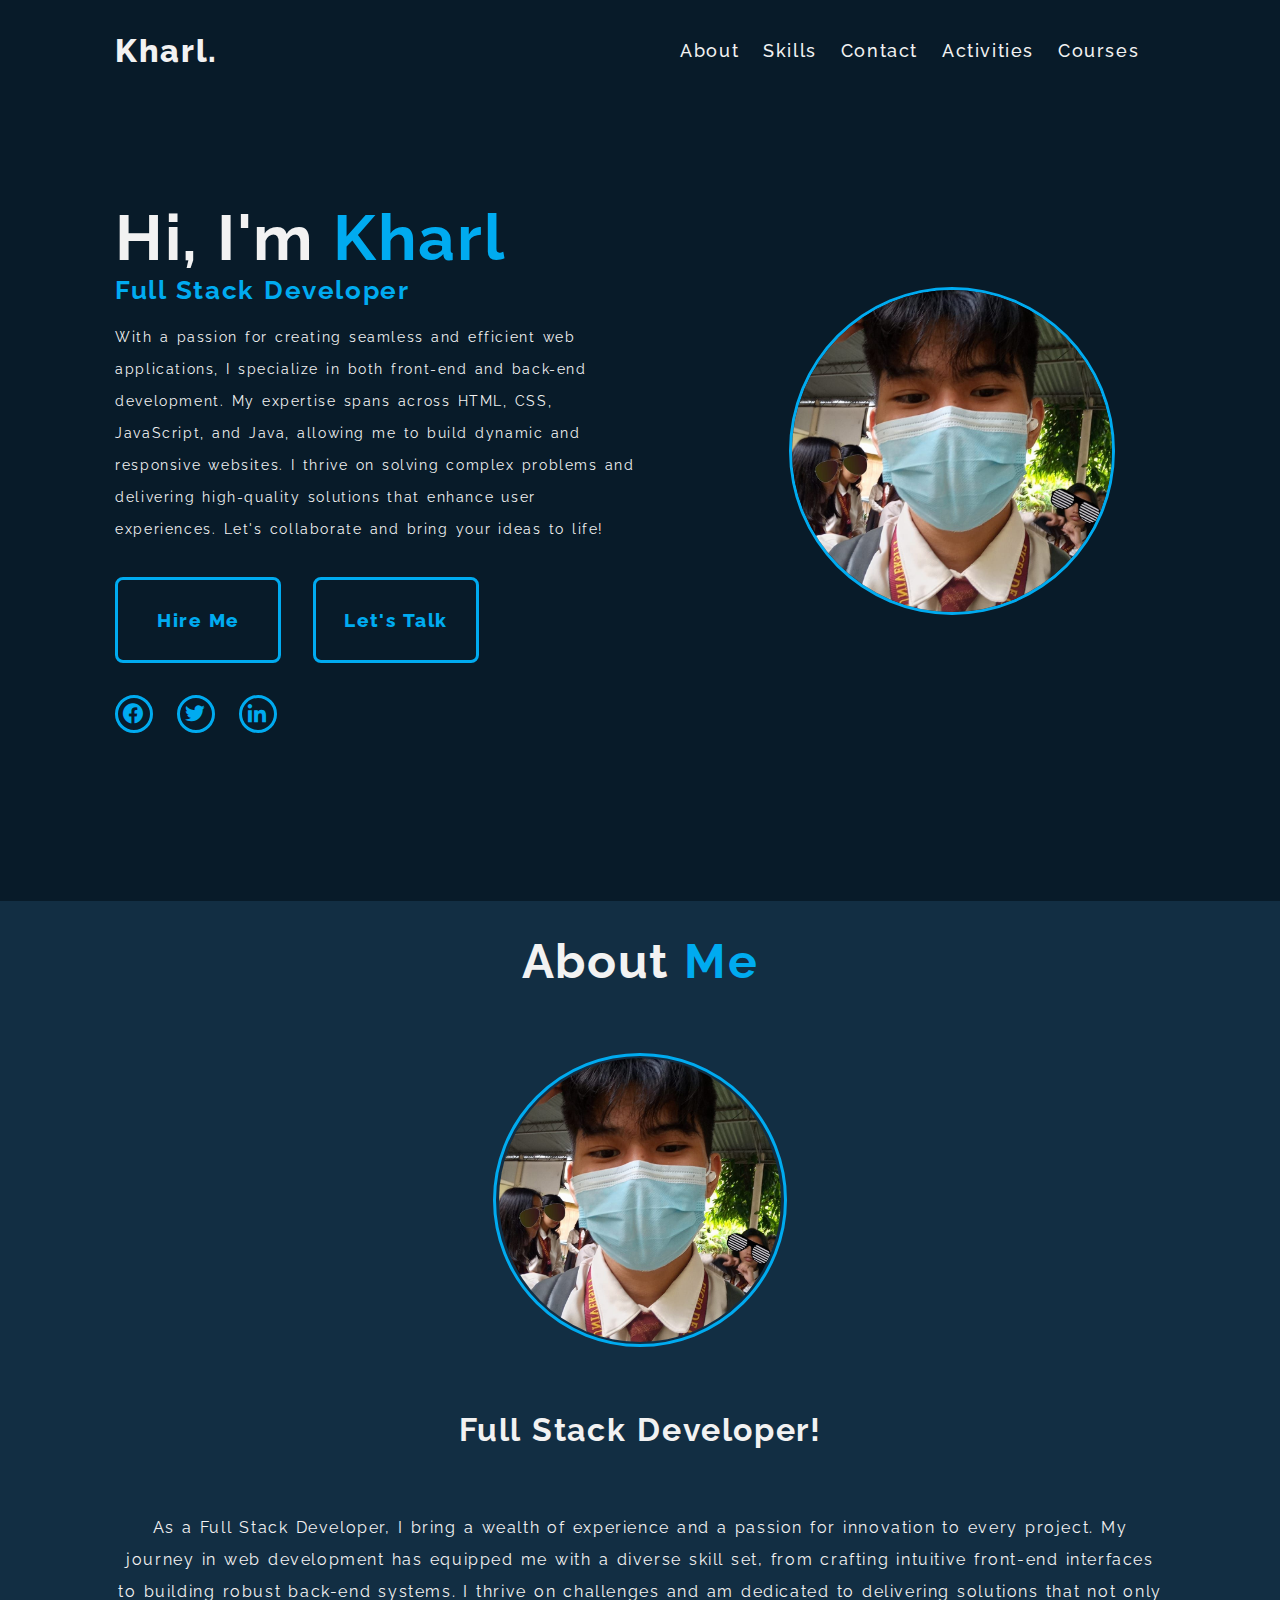
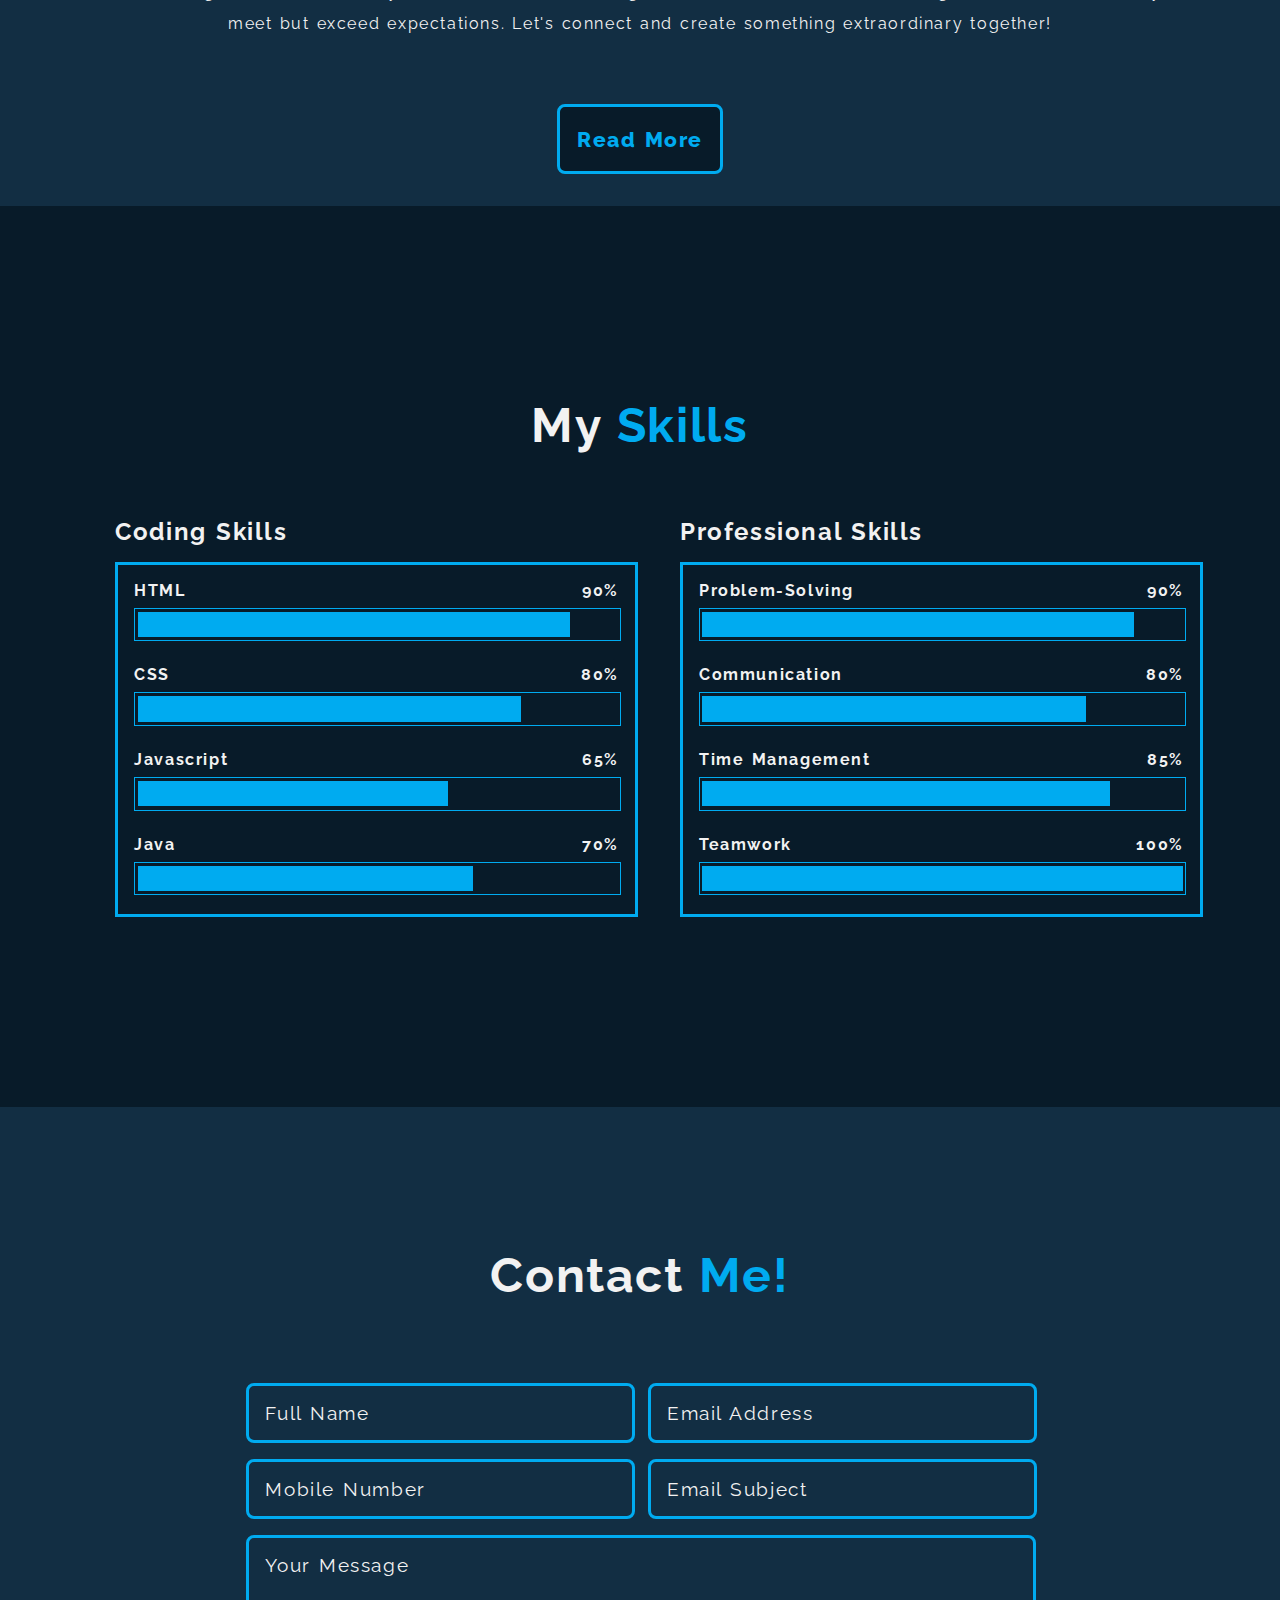
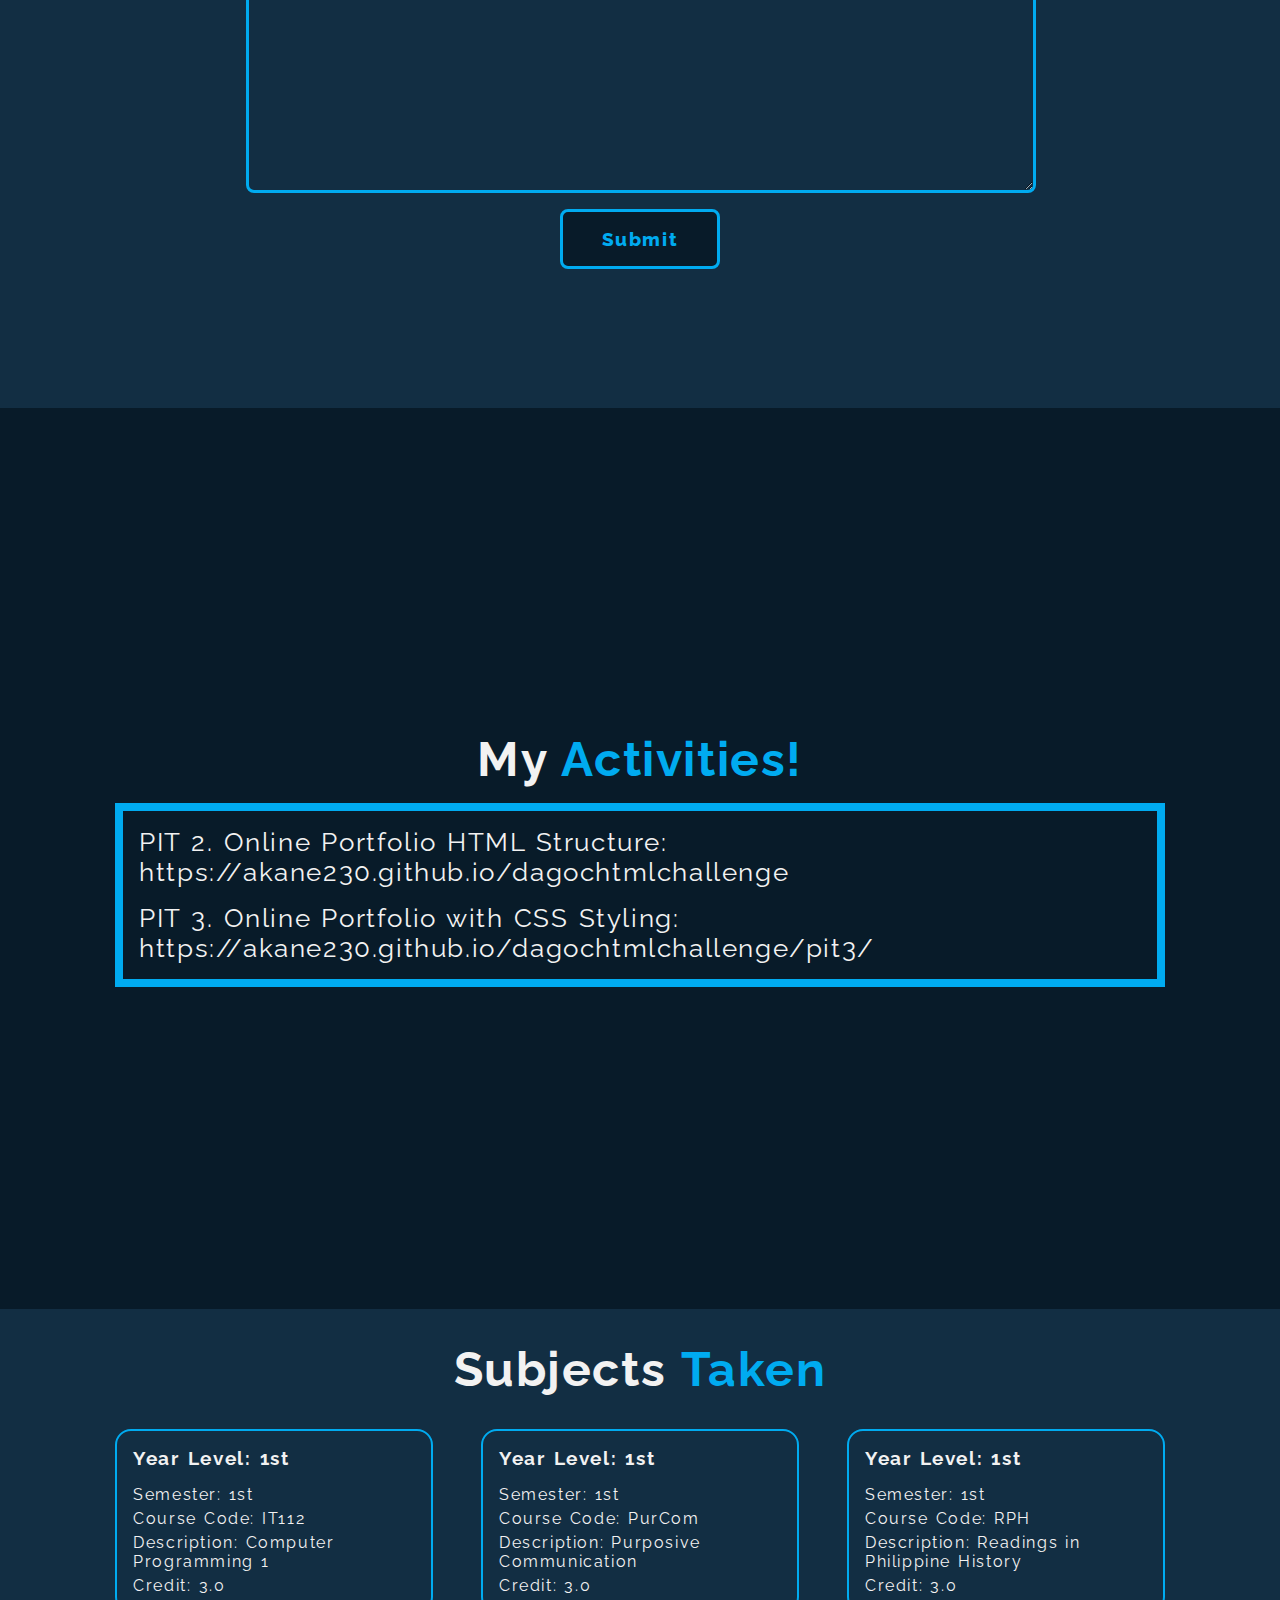
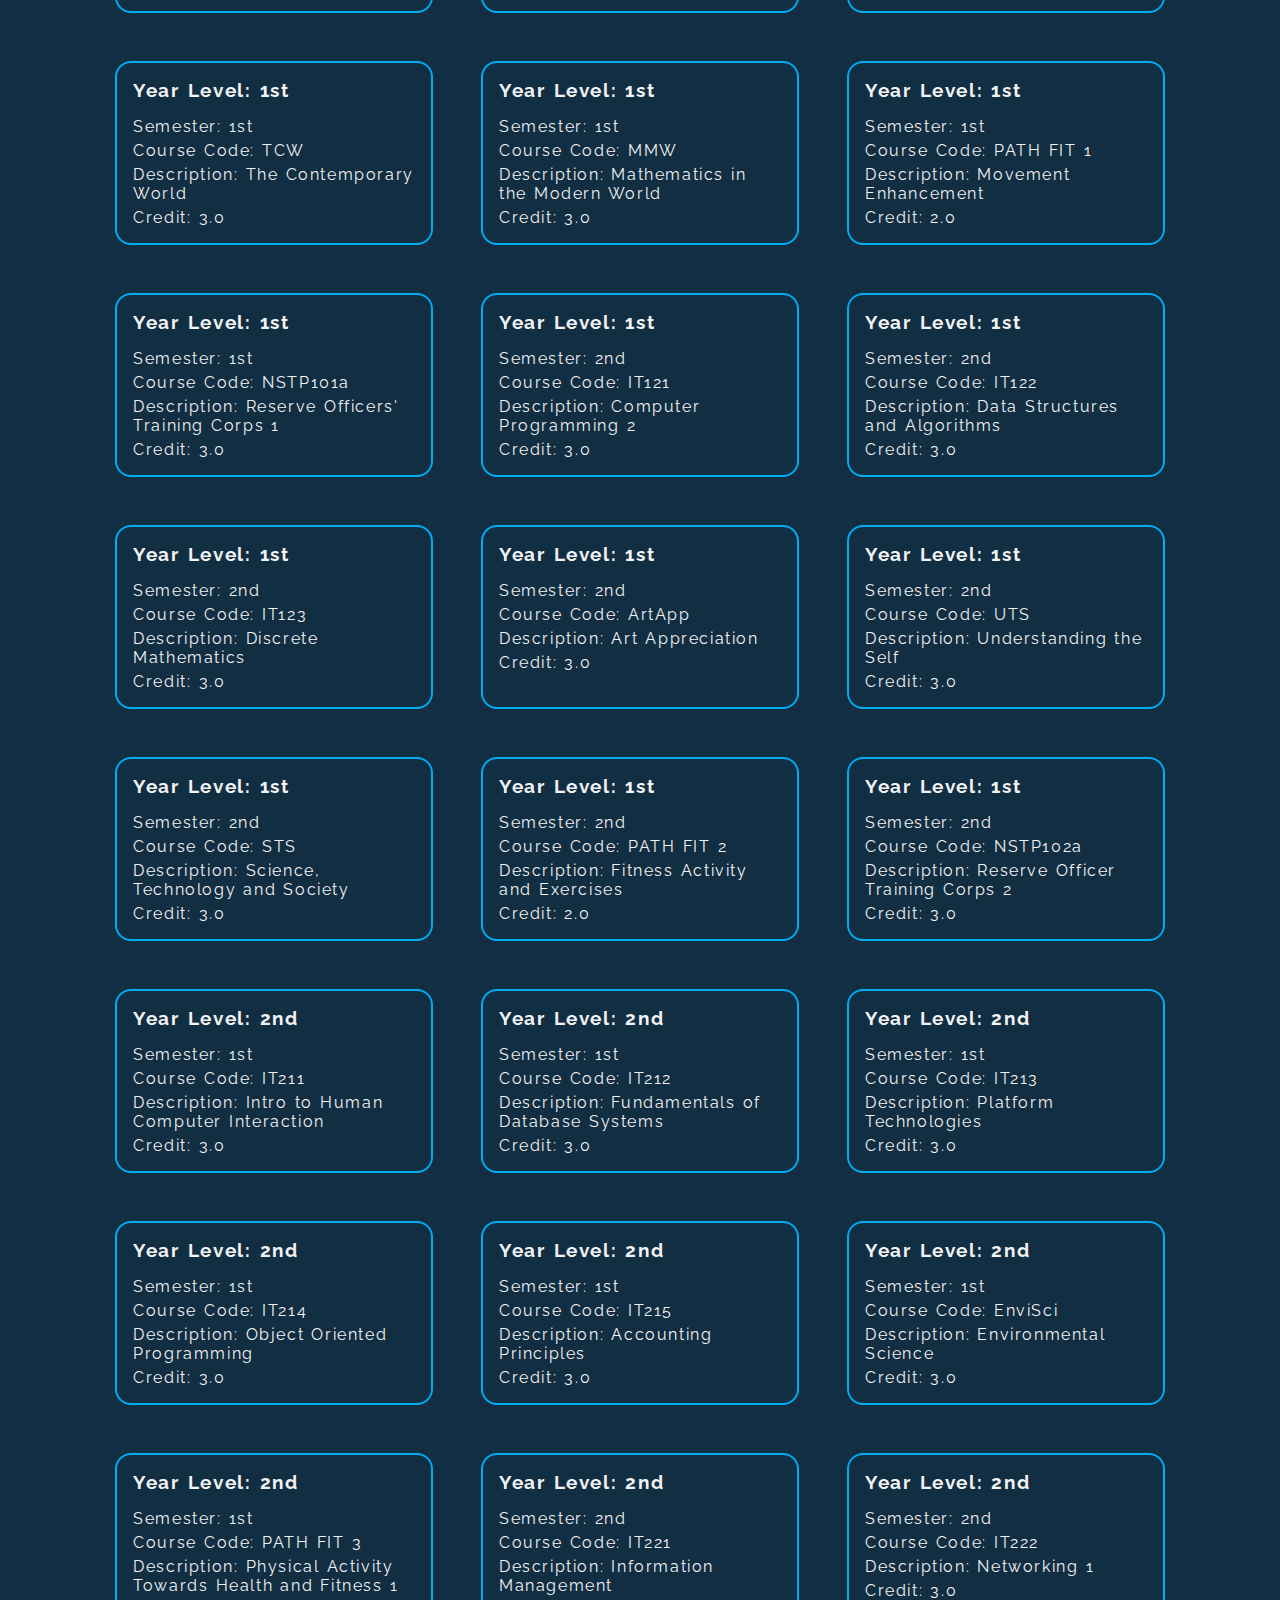
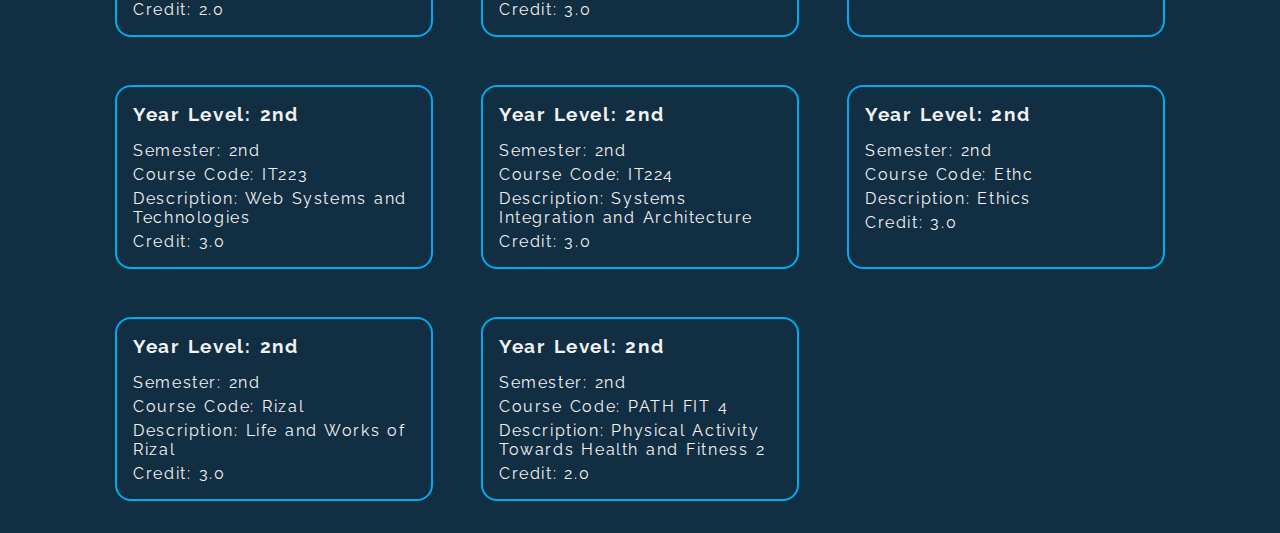
==== pit4/index.html @ e78f5d30 "add pit4 and quiz4" ====
<!DOCTYPE html>
<html lang="en">
<head>
    <meta charset="UTF-8">
    <meta name="viewport" content="width=device-width, initial-scale=1.0">
    <link rel="icon" type="image/png" href="profile-user.png">
    <link href='https://unpkg.com/boxicons@2.1.4/css/boxicons.min.css' rel='stylesheet'>
    <link rel="stylesheet" href="https://cdnjs.cloudflare.com/ajax/libs/font-awesome/6.7.2/css/all.min.css" 
    integrity="sha512-Evv84Mr4kqVGRNSgIGL/F/aIDqQb7xQ2vcrdIwxfjThSH8CSR7PBEakCr51Ck+w+/U6swU2Im1vVX0SVk9ABhg==" 
    crossorigin="anonymous" referrerpolicy="no-referrer" />
    <link rel="stylesheet" href="webdev.css">
    <title>Kharl's Portfolio</title>
</head>
<body>
    <!-- header design -->
    <header class="header">
        <a href="#" class="logo">Kharl.</a>
        <nav class="top-navbar">
            <a href="#about">About</a>
            <a href="#skills">Skills</a>
            <a href="#contact">Contact</a>
            <a href="#activities">Activities</a>
            <a href="#courses">Courses</a>   
        </nav>
        <div class="toggle-btn">
            <i class="fa-solid fa-bars"></i>
        </div>

        <div class="dropdown-menu">
            <li><a href="#about">About</a></li>            
            <li><a href="#skills">Skills</a></li>            
            <li><a href="#contact">Contact</a></li>     
            <li><a href="#activities">Activities</a></li>     
            <li><a href="#courses">Courses</a></li>     
        </div>
    </header>

    <section class="home" id="home">
        <div class="home-content">
            <h1 class="name-text">Hi, I'm 
                <span id="animated-text1">Kharl</span>
            </h1>

            <div class="animated-text-2">
                <h3>Full Stack Developer</h3>
            </div>

            <p>With a passion for creating seamless and efficient web applications, 
                I specialize in both front-end and back-end development. 
                My expertise spans across HTML, CSS, JavaScript, and Java, allowing me 
                to build dynamic and responsive websites. I thrive on solving complex 
                problems and delivering high-quality solutions that enhance user experiences. 
                Let's collaborate and bring your ideas to life!</p>

            <div class="home-btn-box">
                <a href="#" class="btn">Hire Me</a>
                <a href="#" class="btn">Let's Talk</a>
            </div>

            <div class="contact-btn">
                <a href="#"><i class='bx bxl-facebook-circle'></i></a>
                <a href="#"><i class='bx bxl-twitter'></i></a>
                <a href="#"><i class='bx bxl-linkedin'></i></a>
            </div>
        </div>

        <div class="home-pic-container">
            <div class="home-pic">
                <img src="profile pic.jpg" alt="gwapo ko">
            </div>
        </div>
        
        
    </section>

    <section class="about" id="about">
        <h1>About <span>Me</span></h1>

        <div class="about-photo">
            <img src="profile pic.jpg" alt="">
        </div>

        <div class="about-content">
            
            <h1 id="about-content-fsd">Full Stack Developer!</h1>

            <p>As a Full Stack Developer, I bring a wealth of experience 
                and a passion for innovation to every project. My journey 
                in web development has equipped me with a diverse skill 
                set, from crafting intuitive front-end interfaces to building 
                robust back-end systems. I thrive on challenges and am dedicated 
                to delivering solutions that not only meet but exceed expectations. 
                Let's connect and create something extraordinary together!
            </p>

            <div class="about-btn">
                <a href="#" class="btn">
                    Read More
                </a>
            </div>
        </div>
    </section>

    <section class="skills" id="skills">
        <h1>
            My <span>Skills</span>
        </h1>

        <div class="skill-container">
            <div class="coding-skills">
                <h2>
                    Coding Skills
                </h2>

                <div class="coding-skills-box">
                    <div class="html">
                        <h4>HTML</h4>
                        <h4>90%</h4>
                    </div>

                    <div class="html-meter"></div>

                    <div class="css">
                        <h4>CSS</h4>
                        <h4>80%</h4>
                    </div>

                    <div class="css-meter"></div>

                    <div class="javascript">
                        <h4>Javascript</h4>
                        <h4>65%</h4>
                    </div>

                    <div class="javascript-meter"></div>

                    <div class="java">
                        <h4>Java</h4>
                        <h4>70%</h4>
                    </div>

                    <div class="java-meter"></div>
                </div>
            </div>

            <div class="professional-skills">
                <h2>
                    Professional Skills
                </h2>

                <div class="professional-skills-box">
                    <div class="problem-solving">
                        <h4>Problem-Solving</h4>
                        <h4>90%</h4>
                    </div>

                    <div class="problem-solving-meter"></div>

                    <div class="communication">
                        <h4>Communication</h4>
                        <h4>80%</h4>
                    </div>

                    <div class="communication-meter"></div>

                    <div class="time-management">
                        <h4>Time Management</h4>
                        <h4>85%</h4>
                    </div>

                    <div class="time-management-meter"></div>

                    <div class="teamwork">
                        <h4>Teamwork</h4>
                        <h4>100%</h4>
                    </div>

                    <div class="teamwork-meter"></div>
                </div>
            </div>
        </div>
    </section>

    <section class="contact" id="contact">
        <h1>Contact <span>Me!</span></h1>
        
            <form class="essentials" action="#">
                <input type="text" name="fname" id="fname" placeholder="Full Name">
                <input type="email" name="ed" id="ed" placeholder="Email Address">
                <input type="number" name="mobile-num" id="mobile-num" placeholder="Mobile Number">
                <input type="text" name="email-sub" id="email-sub" placeholder="Email Subject">
                <textarea class="message-box-field" name="message-box" id="message-box" rows="10" cols="30" placeholder="Your Message"></textarea>  
            </form>

            <form action="#" class="submit-btn-container">
                <button type="submit" id="submit-btn">Submit</button>
            </form>
            
    </section>

    <section class="activities" id="activities">
        <h1>My <span>Activities!</span></h1>
        <div class="activities-container">
            <li>PIT 2. Online Portfolio HTML Structure: <a href="https://akane230.github.io/dagochtmlchallenge/" 
                target="_blank">https://akane230.github.io/dagochtmlchallenge</a></li>
            <li>PIT 3. Online Portfolio with CSS Styling: <a href="https://akane230.github.io/dagochtmlchallenge/pit3/" 
                target="_blank">https://akane230.github.io/dagochtmlchallenge/pit3/</a></li>
        </div>
    </section>

    <section class="courses" id="courses">
        <h1>Subjects <span>Taken</span></h1>

        <!-- <input type="text" name="search-box" id="search-box" placeholder="Search subject..." onkeyup="searchItem()"> -->

        <div class="course-container" id="course-container">
            
        </div>
        
    </section>
    
    <script src="backend.js"></script>

</body>
</html>
---- pit4/webdev.css ----
@import url('https://fonts.googleapis.com/css2?family=Raleway:ital,wght@0,100..900;1,100..900&display=swap');

:root{
    --bg-color: #081b29;
    --second-bg-color: #122E43;
    --third-bg-color: #00ABF0;
    --text-color: #F2F2F2;
}

*{
    font-family: 'Raleway';
    margin: 0;
    padding: 0;
    text-decoration: none;
    border: none;
    outline: none;
    scroll-behavior: smooth;
    list-style: none;
    letter-spacing: 0.1rem;
    word-spacing: 0.1rem;
}

body{
    background-color: var(--bg-color);
}

p{
    line-height: 2rem;
}

.header{
    position: fixed;
    background-color: var(--bg-color);
    top: 0;
    left: 0;
    right: 2rem;
    width: 100%;
    padding: 2rem 9%;
    display: flex;
    justify-content: space-between;
    align-items: center;
    z-index: 100;
}

.logo{
    color: var(--text-color);
    font-weight: 800;
    font-size: 2rem;
}

.top-navbar{
    position: relative;
    right: 20%;
    display: flex;
    justify-content: flex-start;
    gap: 1.5rem;
}

.top-navbar a{
    color: var(--text-color);
    font-weight: 500;
    font-size: 1.1rem;
    transition-duration: 0.3s;
    position: relative;
}

.top-navbar a:hover{
    color: var(--third-bg-color);
}

.toggle-btn {
    position: relative;
    right: 20%;
    color: var(--text-color);
    font-size: 2rem;
    cursor: pointer;
    display: none;
}

.dropdown-menu{
    display: none;
    position: absolute;
    right: 24.5%;
    top: 5rem;
    background-color: rgba(255, 255, 255, 0.1);
    border-radius: 0.5rem;
    width: 20rem;
    backdrop-filter: blur(15px);
    height: 0;
    transition: height 0.3s ease;
    overflow: hidden;
}

.dropdown-menu li{
    display: flex;
    justify-content: center;
    align-items: center;
    padding: 0.5rem;
}

.dropdown-menu a{
    color: var(--text-color);
    font-size: 1.2rem;
    font-weight: 600;
    transition: 0.3s;
}

.dropdown-menu a:hover{
    color: var(--third-bg-color);
}

.dropdown-menu.open{
    height: 12rem;
}

section{
    min-height: 93vh;
    padding: 2rem 9% 2rem;
}

.home{
    display: flex;
    flex-wrap: wrap-reverse;
    align-items: center;
}

.home-content{
    position: relative;
    display: flex;
    flex-direction: column;
    width: clamp(25rem, 50%, 50rem);
}

.home-content h1{
    font-size: clamp(3rem, 5vw, 10rem);
    color: var(--text-color);
}

.home-content h1 span{
    color: var(--third-bg-color);
}

.home-content h3{
    font-size: clamp(1.5rem, 2vw, 8rem);
    color: var(--third-bg-color);
}

.home-content p{
    margin-top: 1rem;
    color: var(--text-color);
    font-size: clamp(0.8rem, 1.1vw, 3rem);
}

.home-btn-box{
    margin-top: 2rem;
    position: relative;
    display: flex;
    gap: 2rem;
}

.home-btn-box .btn{
    position: relative;
    display: flex;
    justify-content: center;
    align-items: center;
    text-decoration: none;
    color: var(--third-bg-color);
    font-weight: 800;
    font-size: 1.2rem;
    width: 10rem;
    height: 5rem;
    border: 0.2rem solid var(--third-bg-color);
    background-color: var(--bg-color);
    border-radius: 0.5rem;
    z-index: 1;
    overflow: hidden;
}

.home-btn-box .btn:hover{
    color: var(--bg-color);
}

.home-btn-box .btn::before{
    content: '';
    position: absolute;
    top: 0;
    left: 0;
    width: 0;
    height: 100%;
    z-index: -1;
    background: var(--third-bg-color);
    transition: 0.5s;
}

.home-btn-box .btn:hover::before{
    width: 100%;
}

.contact-btn{
    position: relative;
    top: 2rem;
    display: flex;
    gap: 1.5rem;
}

.contact-btn a{
    position: relative;
    display: flex;
    justify-content: center;
    align-items: center;
    width: 2rem;
    height: 2rem;
    background: transparent;
    border: 0.2rem solid var(--third-bg-color);
    border-radius: 50%;
    font-size: 1.5rem;
    overflow: hidden;
    z-index: 1;
    color: var(--third-bg-color);
}

.contact-btn a:hover{
    color: var(--bg-color);
}

.contact-btn a::before{
    content: '';
    position: absolute;
    top: 0;
    left: 0;
    width: 100%;
    height: 100%;
    transform: scale(0);
    transform-origin: center;
    background-color: var(--third-bg-color);
    transition: transform 0.5s ease;
    border-radius: 50%;
    z-index: -1;
}

.contact-btn a:hover::before{
    transform: scale(1);
}

.home-pic-container{
    display: flex;
    justify-content: center;
    width: 40%;
}

.home-pic{
    position: relative;
    left: 8vw;
    display: flex;
    width: clamp(20rem, 25vw, 40rem);
    height: 100%;
    border: 0.2rem solid var(--third-bg-color);
    border-radius: 50%;
}

.home-pic img{
    width: 100%;
    border-radius: 50%;
}

.about{
    display: flex;
    justify-content: center;
    flex-direction: column;
    align-items: center;
    background-color: var(--second-bg-color);
}

.about h1{
    color: var(--text-color);
    font-size: 3rem;
    margin-bottom: 4rem;
}

.about h1 span{
    color: var(--third-bg-color);
}

.about-photo{
    display: flex;
    justify-content: center;
    align-items: center;
    width: 18rem;
    height: 18rem;
    border: 0.2rem solid var(--third-bg-color);
    border-radius: 50%;
    margin-bottom: 4rem;
}

.about-photo img{
    width: clamp(10rem, 98%, 20rem);
    border-radius: 50%;
}

.about-content{
    display: flex;
    flex-direction: column;
    justify-content: center;
    align-items: center;
    text-align: center;
}

#about-content-fsd{
    color: var(--text-color);
    font-size: 2rem;
}

.about p{
    color: var(--text-color);
    text-align: center;
    margin-bottom: 4rem;

}

.about-btn a{
    position: relative;
    display: flex;
    justify-content: center;
    align-items: center;
    background-color: var(--bg-color);
    width: 10rem;
    height: 4rem;
    border: 0.2rem solid var(--third-bg-color);
    color: var(--third-bg-color);
    font-size: 1.3rem;
    font-weight: 800;
    border-radius: 0.5rem;
    z-index: 1;
}

.about-btn a:hover{
    color: var(--bg-color);
}

.about-btn a::before{
    content: '';
    position: absolute;
    top: 0;
    left: 0;
    width: 0;
    height: 100%;
    background-color: var(--third-bg-color);
    z-index: -1;
    transition: 0.5s;
    overflow: hidden;
}

.about-btn a:hover::before{
    width: 100%;
}

.skills{
    display: flex;
    flex-direction: column;
    justify-content: center;
    align-items: center;
}

.skills h1{
    color: var(--text-color);
    font-size: 3rem;
    margin-bottom: 4rem;
}

.skills h1 span{
    color: var(--third-bg-color);
}

.skill-container{
    display: grid;
    grid-template-columns: repeat(auto-fit, minmax(clamp(10rem, 50%, 20rem), 1fr));
    justify-content: center;
    align-items: center;
    width: 100%;
    gap: 5rem;
}

.skill-container h2{
    color: var(--text-color);
    margin-bottom: 1rem;
}

.skill-container h4{
    color: var(--text-color);
}

.coding-skills{
    display: flex;
    flex-direction: column;
    width: 100%;
    height: 25rem;
}

.coding-skills-box{
    display: flex;
    flex-direction: column;
    width: 100%;
    height: 85%;
    border: 0.2rem solid var(--third-bg-color);
    padding: 1rem;
}


.html{
    display: flex;
    justify-content: space-between;
    margin-bottom: 0.5rem;
}


.html-meter{
    position: relative;
    width: 100%;
    height: 10%;
    border: 0.1rem solid var(--third-bg-color);
    margin-bottom: 1.5rem;
}

.html-meter::before{
    content: '';
    position: absolute;
    top: 10%;
    left: 0.49%;
    width: 89.1%;
    height: 80%;
    background-color: var(--third-bg-color);
}

.css{
    display: flex;
    justify-content: space-between;
    margin-bottom: 0.5rem;
}

.css-meter{
    position: relative;
    width: 100%;
    height: 10%;
    border: 0.1rem solid var(--third-bg-color);
    margin-bottom: 1.5rem;
}

.css-meter::before{
    content: '';
    position: absolute;
    top: 10%;
    left: 0.49%;
    width: 79.1%;
    height: 80%;
    background-color: var(--third-bg-color);
}

.javascript{
    display: flex;
    justify-content: space-between;
    margin-bottom: 0.5rem;
}

.javascript-meter{
    position: relative;
    width: 100%;
    height: 10%;
    border: 0.1rem solid var(--third-bg-color);
    margin-bottom: 1.5rem;
}

.javascript-meter::before{
    content: '';
    position: absolute;
    top: 10%;
    left: 0.49%;
    width: 64.1%;
    height: 80%;
    background-color: var(--third-bg-color);
}

.java{
    display: flex;
    justify-content: space-between;
    margin-bottom: 0.5rem;
}

.java-meter{
    position: relative;
    width: 100%;
    height: 10%;
    border: 0.1rem solid var(--third-bg-color);
}

.java-meter::before{
    content: '';
    position: absolute;
    top: 10%;
    left: 0.49%;
    width: 69.1%;
    height: 80%;
    background-color: var(--third-bg-color);
}

.professional-skills{
    display: flex;
    flex-direction: column;
    width: 100%;
    height: 25rem;
}

.professional-skills-box{
    display: flex;
    flex-direction: column;
    width: 100%;
    height: 85%;
    border: 0.2rem solid var(--third-bg-color);
    padding: 1rem;
}

.problem-solving{
    display: flex;
    justify-content: space-between;
    margin-bottom: 0.5rem;
}

.problem-solving-meter{
    position: relative;
    width: 100%;
    height: 10%;
    border: 0.1rem solid var(--third-bg-color);
    margin-bottom: 1.5rem
}

.problem-solving-meter::before{
    content: '';
    position: absolute;
    top: 10%;
    left: 0.49%;
    width: 89.1%;
    height: 80%;
    background-color: var(--third-bg-color);
}

.communication{
    display: flex;
    justify-content: space-between;
    margin-bottom: 0.5rem;
}

.communication-meter{
    position: relative;
    width: 100%;
    height: 10%;
    border: 0.1rem solid var(--third-bg-color);
    margin-bottom: 1.5rem
}

.communication-meter::before{
    content: '';
    position: absolute;
    top: 10%;
    left: 0.49%;
    width: 79.1%;
    height: 80%;
    background-color: var(--third-bg-color);
}

.time-management{
    display: flex;
    justify-content: space-between;
    margin-bottom: 0.5rem;
}

.time-management-meter{
    position: relative;
    width: 100%;
    height: 10%;
    border: 0.1rem solid var(--third-bg-color);
    margin-bottom: 1.5rem
}

.time-management-meter::before{
    content: '';
    position: absolute;
    top: 10%;
    left: 0.49%;
    width: 84.1%;
    height: 80%;
    background-color: var(--third-bg-color);
}

.teamwork{
    display: flex;
    justify-content: space-between;
    margin-bottom: 0.5rem;
}

.teamwork-meter{
    position: relative;
    width: 100%;
    height: 10%;
    border: 0.1rem solid var(--third-bg-color);
}

.teamwork-meter::before{
    content: '';
    position: absolute;
    top: 10%;
    left: 0.49%;
    width: 99.1%;
    height: 80%;
    background-color: var(--third-bg-color);
}

.contact{
    background-color: var(--second-bg-color);
    display: flex;
    flex-direction: column;
    justify-content: center;
    align-items: center;
}

.contact h1{
    color: var(--text-color);
    font-size: 3rem;
    margin-bottom: 5rem;
}

.contact h1 span{
    color: var(--third-bg-color);
}

.essentials{
    display: grid;
    grid-template-columns: repeat(auto-fit, minmax(clamp(15rem, 35%, 30rem), 1fr));
    justify-content: center;
    gap: 1rem;
    width: 75%;
    margin-bottom: 1rem;
}

.essentials input{
    background-color: var(--second-bg-color);
    border: 0.2rem solid var(--third-bg-color);
    color: var(--text-color);
    border-radius: 0.5rem;
    padding: 1rem;
    font-size: 1.2rem;
    width: 91%;
}

.essentials input::-webkit-input-placeholder{
    color: var(--text-color);
}

.message-box-field{
    grid-column: span 2;
    background-color: var(--second-bg-color);
    border: 0.2rem solid var(--third-bg-color);
    border-radius: 0.5rem;
    padding: 1rem;
    width: 95.5%;
    color: var(--text-color);
    font-size: 1.2rem;
}

.message-box-field::placeholder{
    color: var(--text-color);
}

.submit-btn-container{
    display: flex;
    justify-content: center;
    align-items: center;
    width: clamp(10rem, 10%, 20rem);
}

.submit-btn-container button{
    position: relative;
    width: 100%;
    background-color: var(--bg-color);
    border: 0.2rem solid var(--third-bg-color);
    color: var(--third-bg-color);
    border-radius: 0.5rem;
    padding: 1rem;
    font-size: 1.2rem;
    font-weight: 800;
    cursor: pointer;
    z-index: 1;
}

.submit-btn-container button:hover{
    color: var(--bg-color);
}

.submit-btn-container button::before{
    content: '';
    position: absolute;
    top: 0;
    left: 0;
    width: 0;
    height: 100%;
    background-color: var(--third-bg-color);
    transition: 0.5s;
    overflow: hidden;
    z-index: -1;
}

.submit-btn-container button:hover::before{
    width: 100%;
}

.activities{
    display: flex;
    align-items: center;
    flex-direction: column;
    justify-content: center;
}

.activities h1{
    color: var(--text-color);
    font-size: 3rem;
}

.activities h1 span{
    color: var(--third-bg-color);
}

.activities-container{
    margin-top: 1rem;
    border: 0.5rem solid var(--third-bg-color);
    padding: 1rem;
}

.activities-container li{
    color: var(--text-color);
    font-size: clamp(1rem, 2vw, 3rem);
}

.activities-container li a{
    color: var(--text-color);
}

.activities-container li:nth-child(1){
    margin-bottom: 1rem;
}

.courses{
    background-color: var(--second-bg-color);
    display: flex;
    flex-direction: column;
    align-items: center;
    justify-content: center;
}

.courses h1{
    font-size: 3rem;
    color: var(--text-color);
    margin-bottom: 2rem;
}

.courses span{
    color: var(--third-bg-color);
}

/* #search-box{
    background-color: var(--second-bg-color);
    border: 0.2rem solid var(--third-bg-color);
    color: var(--text-color);
    border-radius: 0.5rem;
    padding: 1rem;
    font-size: 1.2rem;
    width: 91%;
    margin-bottom: 3rem;
} */

.course-container{
    display: grid;
    grid-template-columns: repeat(auto-fit, minmax(300px, 1fr));
    gap: 3rem;
    width: 100%;
}

.course-container div{
    display: flex;
    flex-direction: column;
    border: 2px solid var(--third-bg-color);
    border-radius: 1rem;
    padding: 1rem;
    color: var(--text-color);
    gap: 1rem;
    font-size: clamp(1rem, 1vw, 2rem);
}

.course-container div ul{
    display: flex;
    flex-direction: column;
    gap: 5px;
}


@media (max-width: 875px){
    .essentials{
        grid-template-columns: 1fr;
        width: 100%;
    }

    .message-box-field{
        grid-column: span 1;
    }

    .essentials input{
        width: 95.5%;
    }
}

@media (max-width: 885px){

    .header nav{
        display: none;
    }

    .toggle-btn{
        display: block;
    }

    .dropdown-menu{
        display: block;
        width: 65%;
    }

    .home-content{
        display: flex;
        justify-content: center;
        align-items: center;
        width: 100%;
    }

    .home-content h1, .home-content h3{
        text-align: center;
    }


    .home-content p{
        text-align: center;
    }

    .home-btn-box .btn{
        width: 9rem;
        height: 6vh;
    }

    .contact-btn a{
        width: 1.5rem;
        height: 1.5rem;
        font-size: 1rem;
    }

    .home-pic-container{
        width: 100%;
        margin-top: 9vh;
    }

    .home-pic{
        position: relative;
        left: 0;
        width: clamp(12rem, 30vw, 20rem);
    }

    .contact-btn{
        margin-bottom: 2vh;
    }

    .skill-container .coding-skills, 
    .skill-container .professional-skills{
        width: 95%;
    }
}
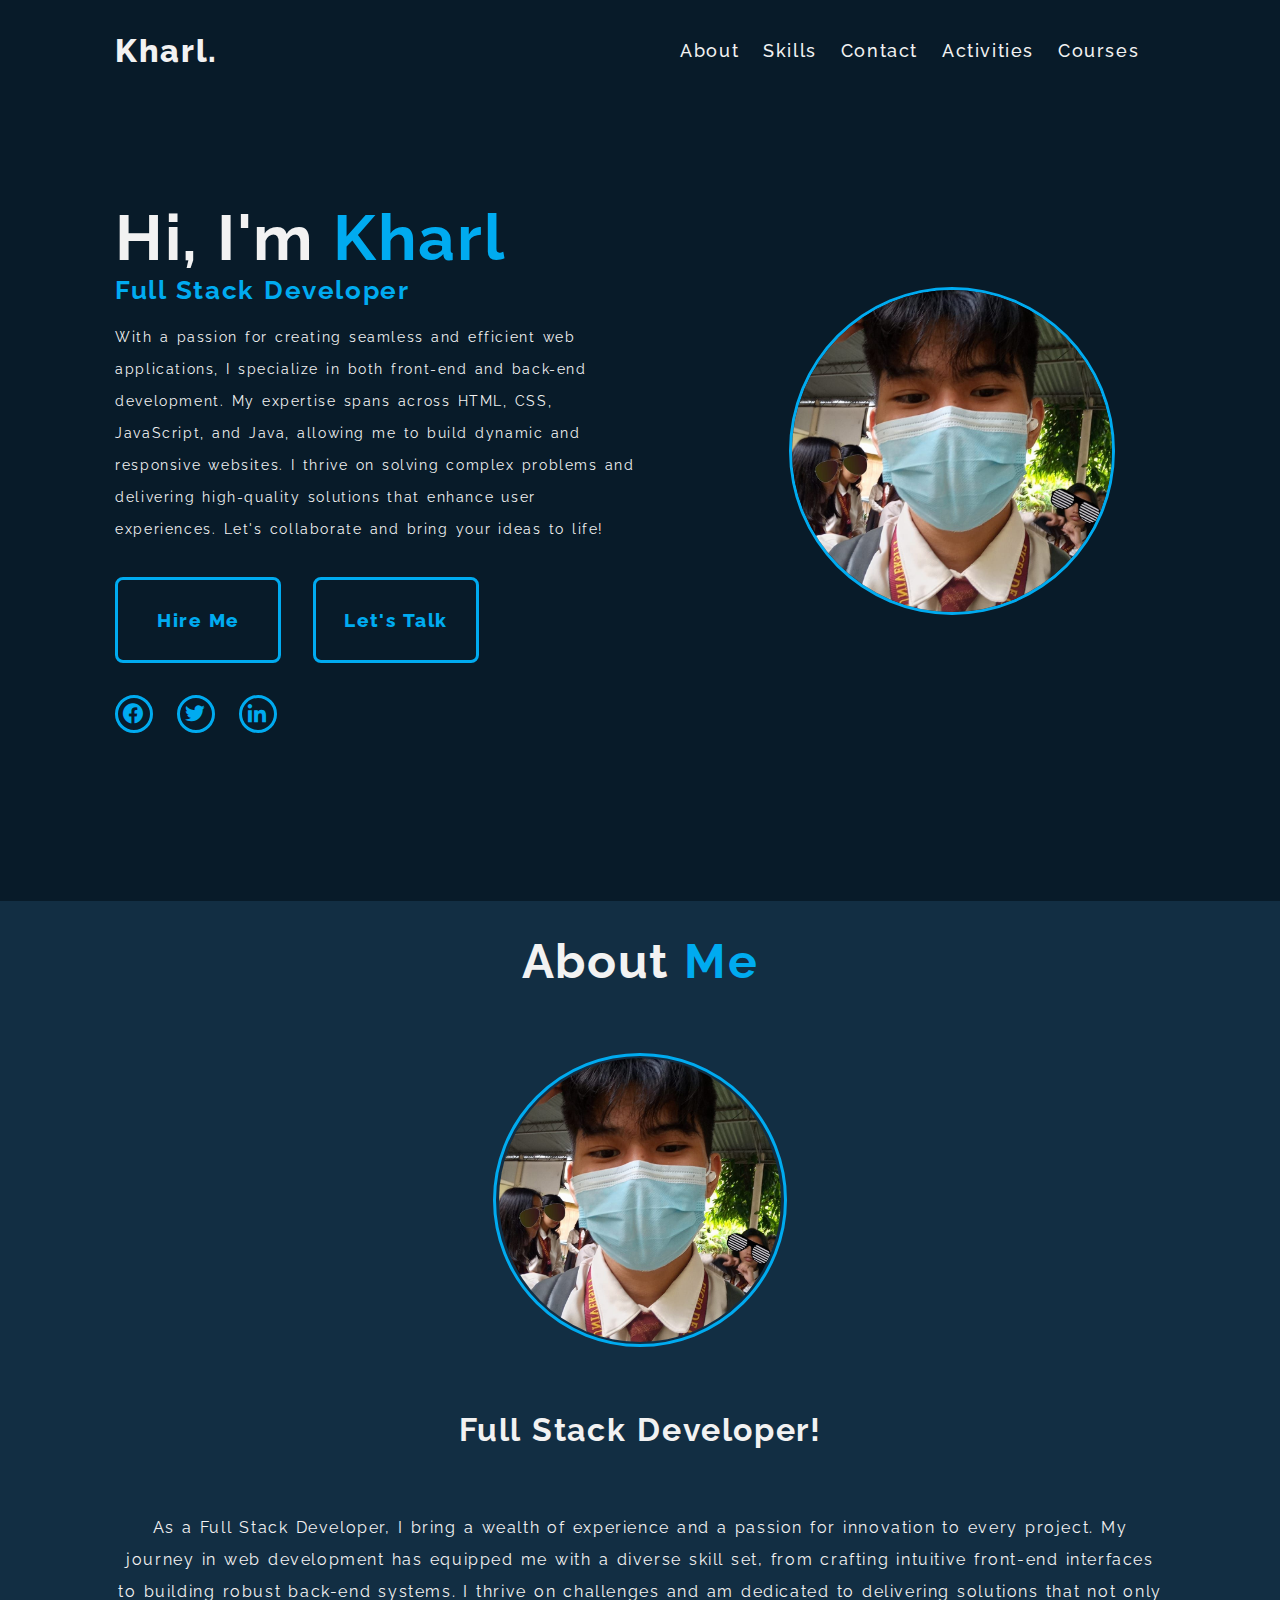
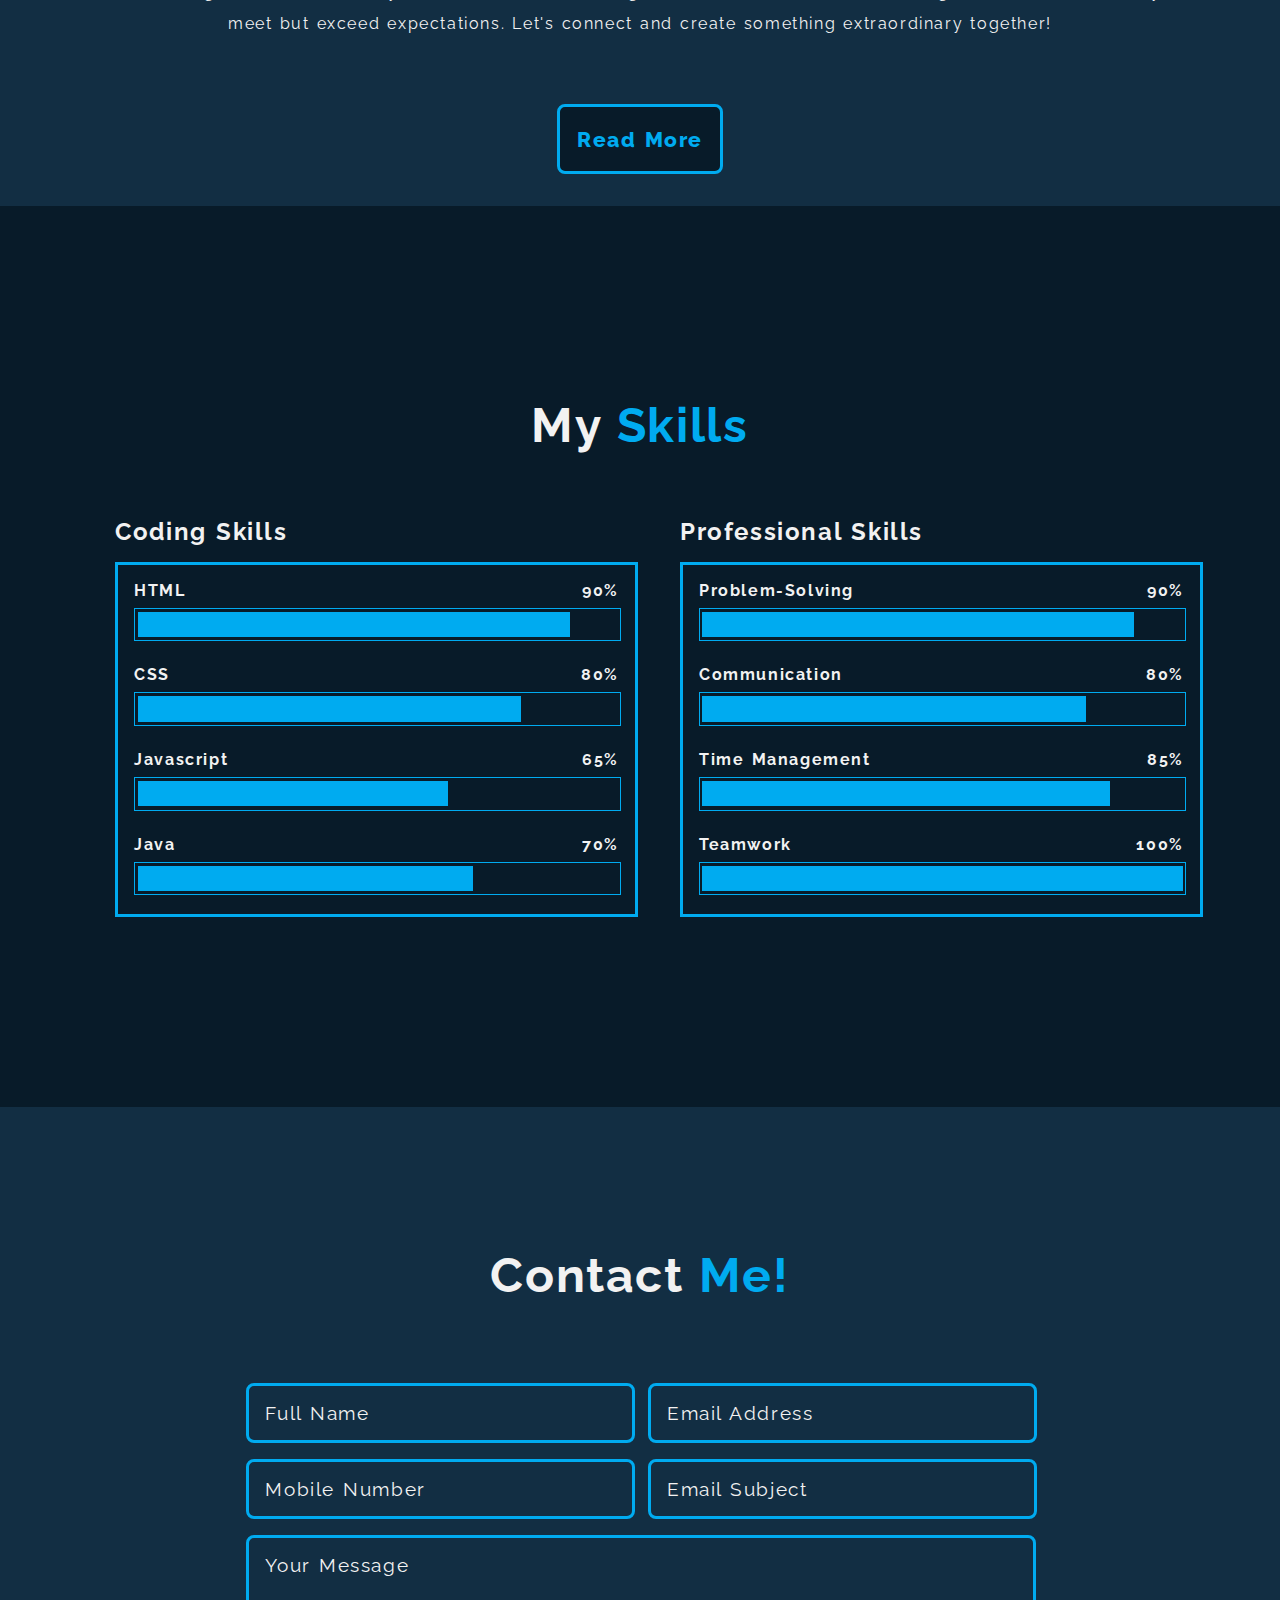
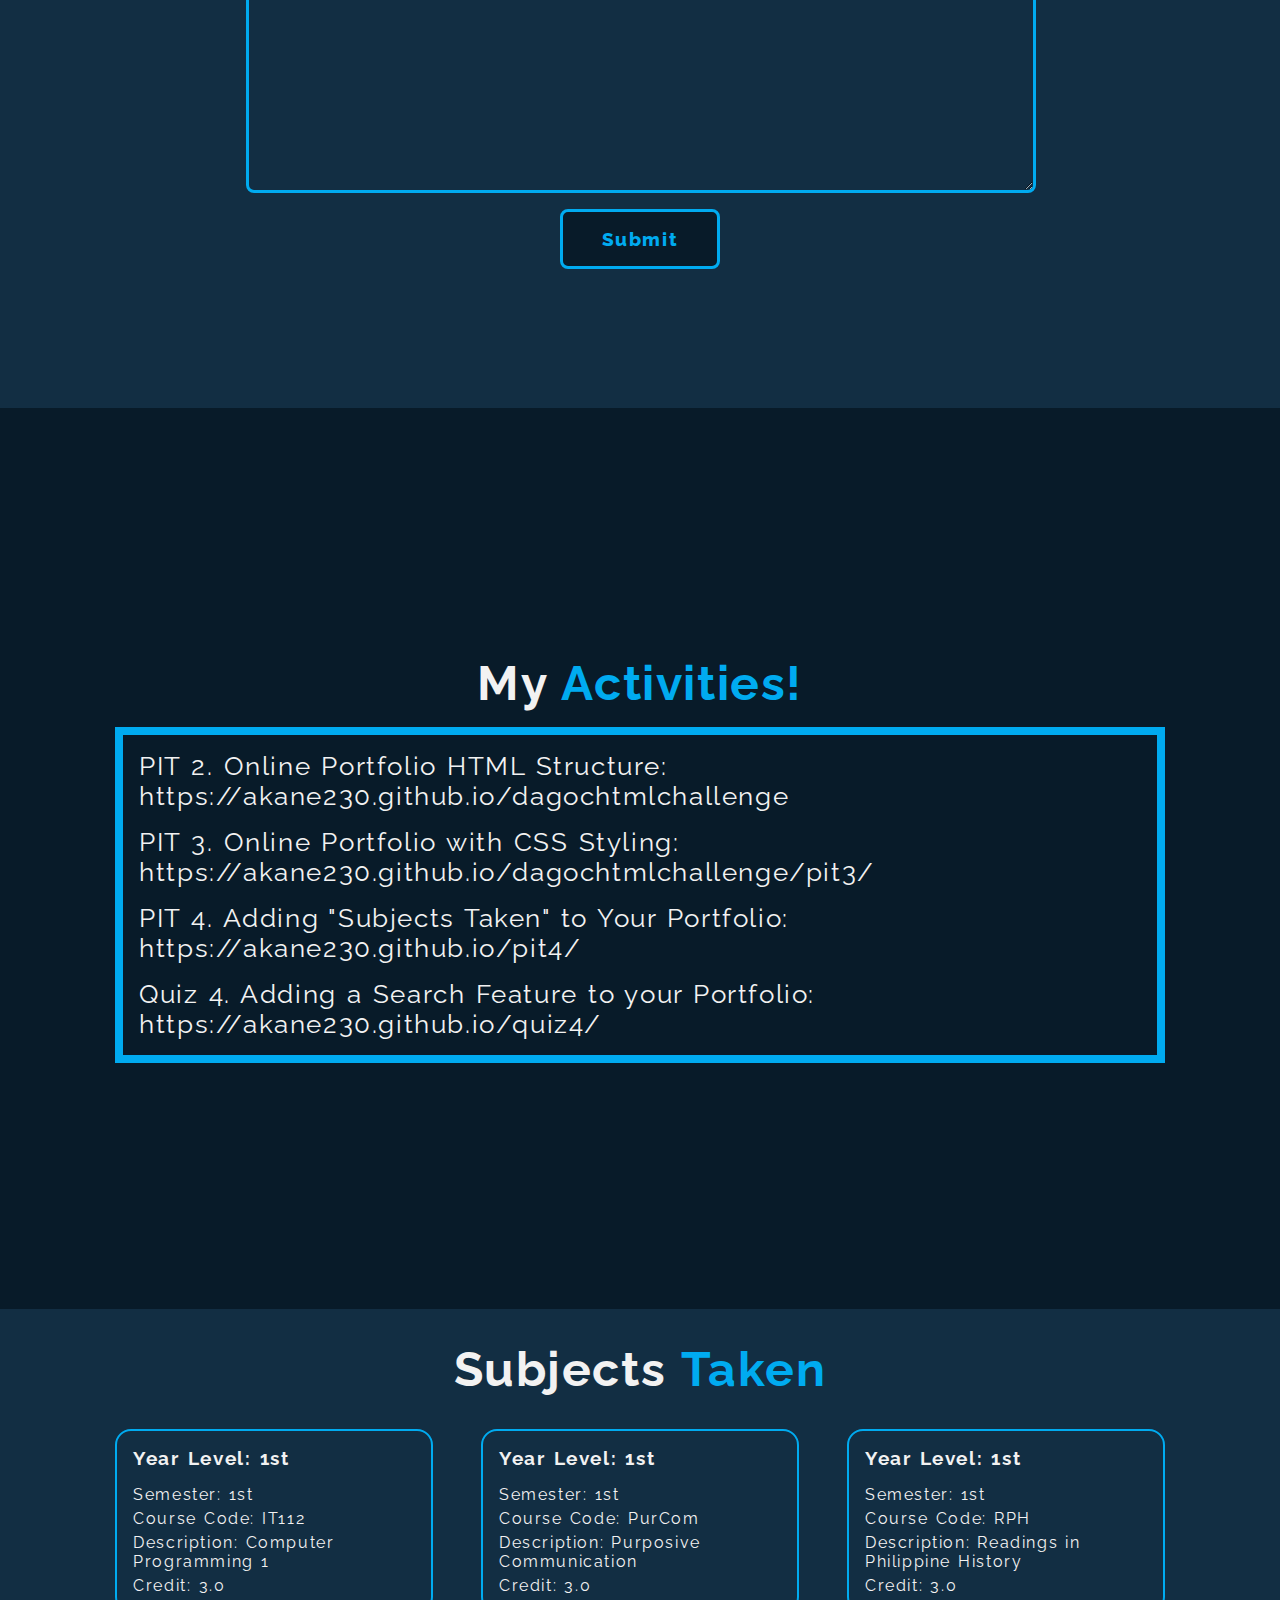
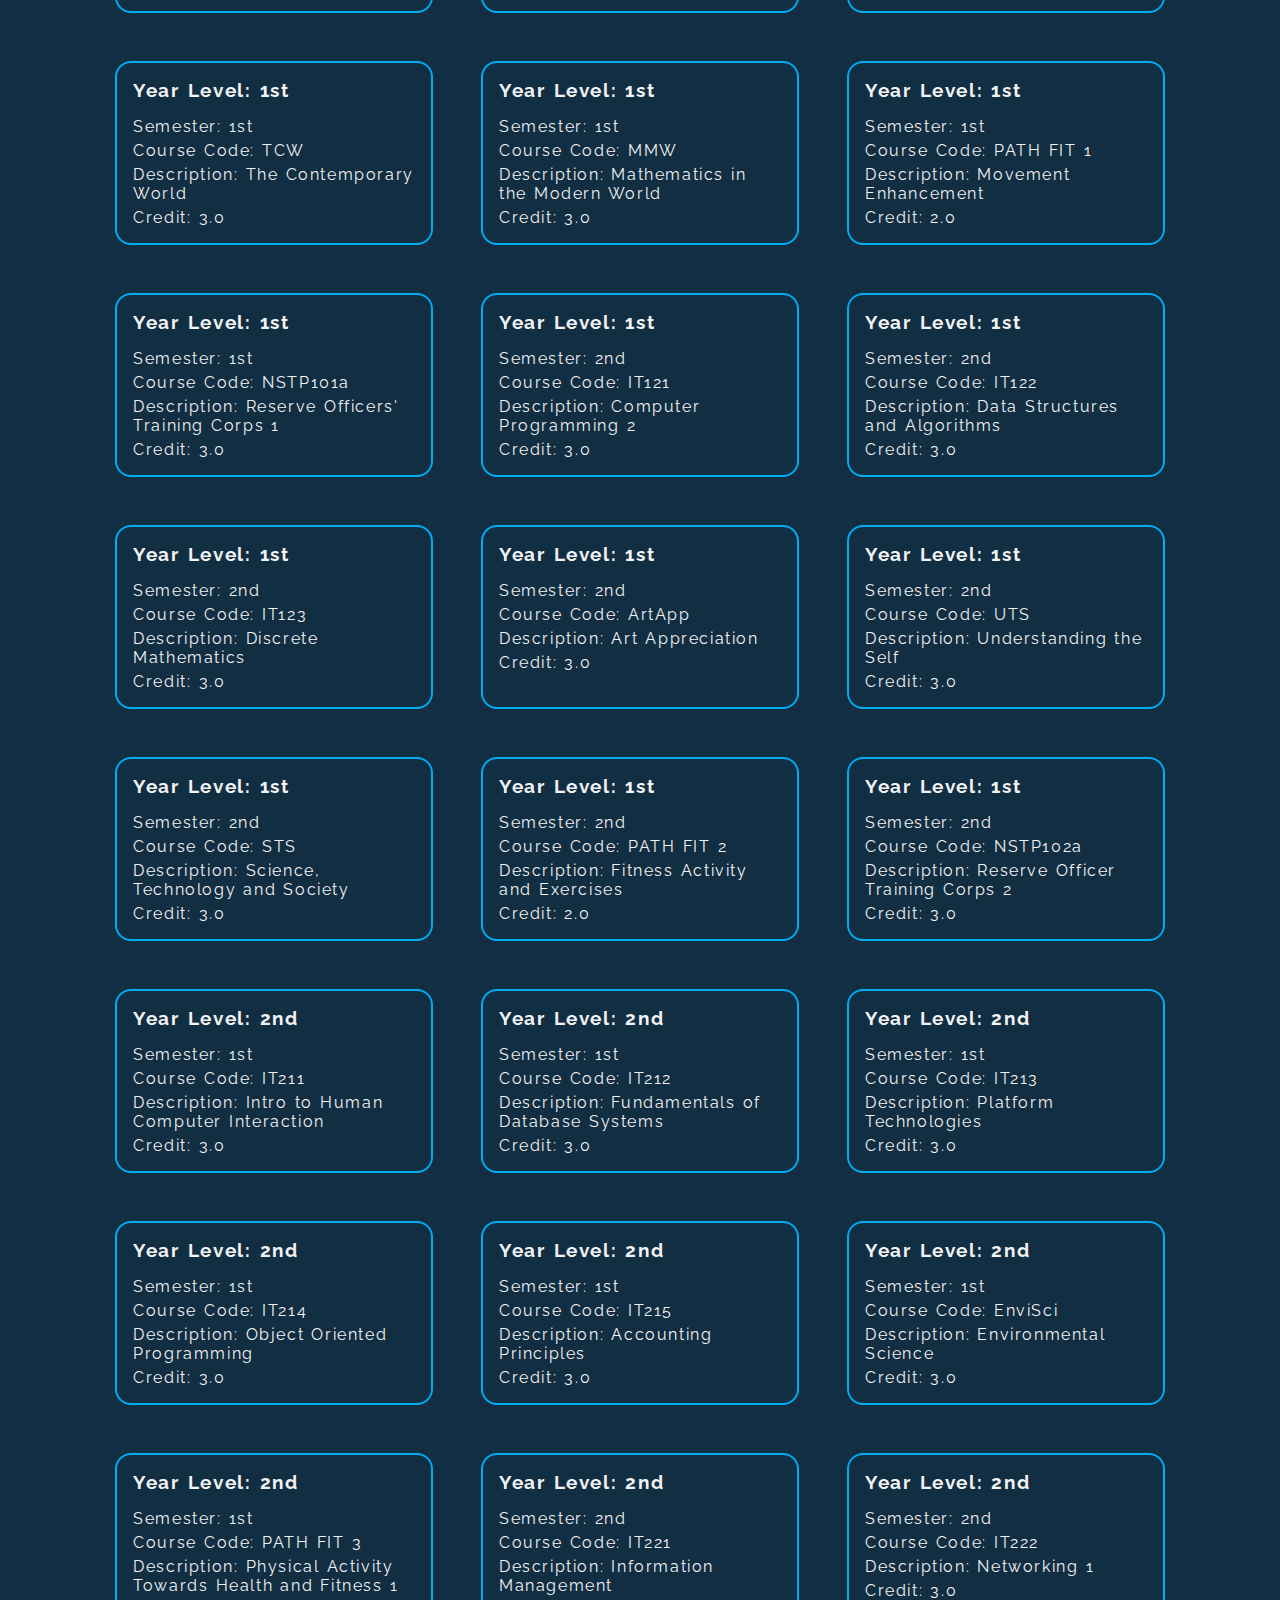
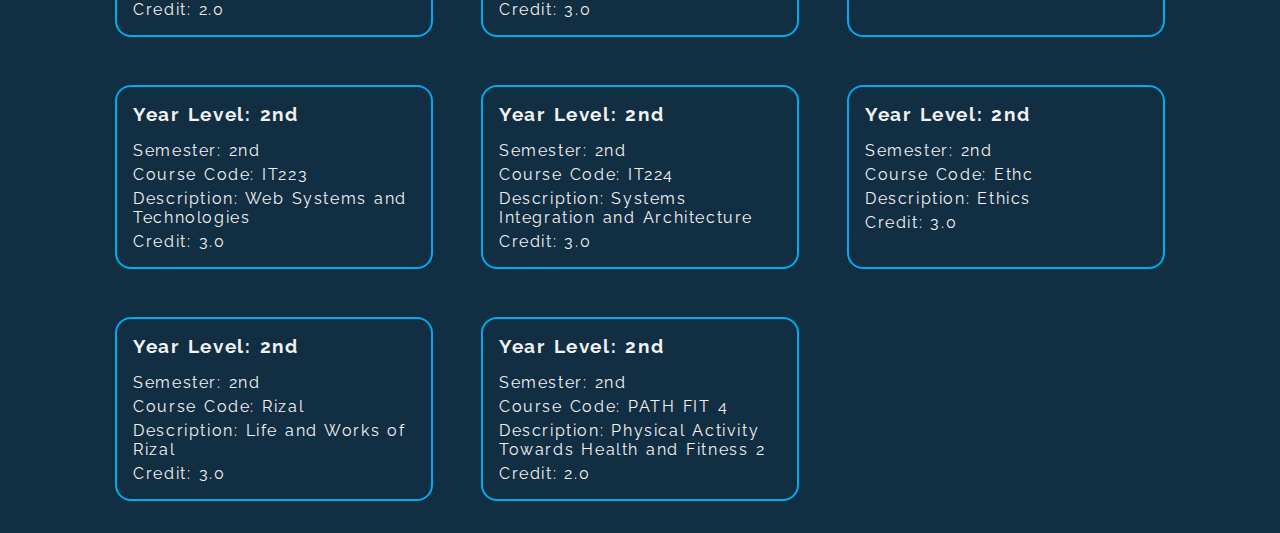
==== commit 87296e73: "modified html and css" ====
--- a/pit4/index.html
+++ b/pit4/index.html
@@ -205,6 +205,10 @@
                 target="_blank">https://akane230.github.io/dagochtmlchallenge</a></li>
             <li>PIT 3. Online Portfolio with CSS Styling: <a href="https://akane230.github.io/dagochtmlchallenge/pit3/" 
                 target="_blank">https://akane230.github.io/dagochtmlchallenge/pit3/</a></li>
+            <li>PIT 4. Adding "Subjects Taken" to Your Portfolio: <a href="https://akane230.github.io/pit4/" 
+                target="_blank">https://akane230.github.io/pit4/</a></li>
+            <li>Quiz 4. Adding a Search Feature to your Portfolio: <a href="https://akane230.github.io/quiz4/" 
+                target="_blank">https://akane230.github.io/quiz4/</a></li>
         </div>
     </section>
 
--- a/pit4/webdev.css
+++ b/pit4/webdev.css
@@ -728,9 +728,12 @@
 }
 
 .activities-container{
+    display: flex;
+    flex-direction: column;
     margin-top: 1rem;
     border: 0.5rem solid var(--third-bg-color);
     padding: 1rem;
+    gap: 1rem;
 }
 
 .activities-container li{
@@ -742,9 +745,6 @@
     color: var(--text-color);
 }
 
-.activities-container li:nth-child(1){
-    margin-bottom: 1rem;
-}
 
 .courses{
     background-color: var(--second-bg-color);
@@ -764,7 +764,7 @@
     color: var(--third-bg-color);
 }
 
-/* #search-box{
+#search-box{
     background-color: var(--second-bg-color);
     border: 0.2rem solid var(--third-bg-color);
     color: var(--text-color);
@@ -773,7 +773,7 @@
     font-size: 1.2rem;
     width: 91%;
     margin-bottom: 3rem;
-} */
+}
 
 .course-container{
     display: grid;
